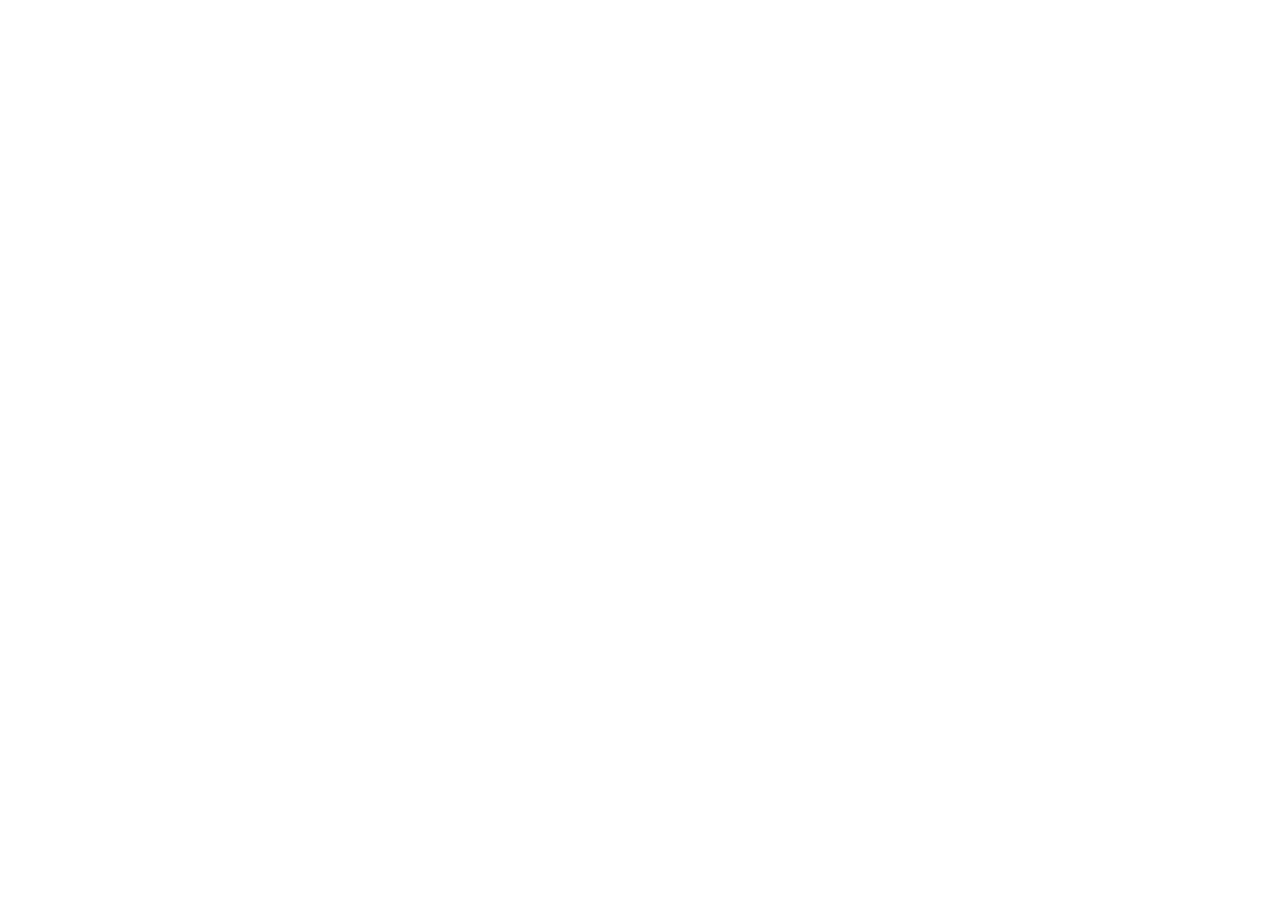
==== index.html @ c91c66b6 "Update index.html" ====
<!DOCTYPE html>
<html lang="ar" dir="rtl">
<head>
    <meta charset="UTF-8">
    <meta name="viewport" content="width=device-width, initial-scale=1.0">
    <title>Portiva Logistics</title>
    <link rel="stylesheet" href="https://cdnjs.cloudflare.com/ajax/libs/font-awesome/6.5.1/css/all.min.css">
    <style>
        :root { --blue: #007bff; --dark: #000c1d; }
        * { margin: 0; padding: 0; box-sizing: border-box; }
        body { font-family: 'Cairo', sans-serif; direction: rtl; background: #fff; overflow-x: hidden; }

        /* Navbar */
        nav { background: transparent; padding: 20px 0; position: absolute; width: 100%; z-index: 1000; }
        .nav-container { width: 90%; margin: auto; display: flex; justify-content: space-between; align-items: center; }
        .nav-menu { display: flex; list-style: none; gap: 15px; }
        .nav-link { color: white; text-decoration: none; padding: 10px 20px; border: 1px solid var(--blue); border-radius: 5px; background: rgba(0, 123, 255, 0.1); font-size: 14px; transition: 0.3s; }
        .nav-link:hover { background: var(--blue); box-shadow: 0 0 15px var(--blue); }
        .logo img { height: 50px; }

        /* Hero Section */
        .hero { height: 100vh; background: url('hero.jpg') center/cover no-repeat; position: relative; display: flex; align-items: center; justify-content: center; }
        
        .brand-left { position: absolute; left: 5%; top: 25%; text-align: left; }
        .brand-left h1 { font-size: 70px; color: white; line-height: 0.8; font-weight: 900; }
        .brand-left span { font-size: 55px; color: var(--blue); font-weight: bold; }

        /* الجملة السحرية - تم ضبط مكانها أسفل الهيرو مباشرة */
        @keyframes bounce { 0%, 100% { transform: translateY(0); } 50% { transform: translateY(-15px); } }
        .magic-box { 
            position: absolute !important;
            bottom: 120px !important;
            left: 50% !important;
            transform: translateX(-50%) !important;
            text-align: center;
            z-index: 500;
            background: rgba(0, 0, 0, 0.4);
            padding: 20px;
            border-radius: 15px;
            backdrop-filter: blur(5px);
            width: auto;
            animation: bounce 3s infinite ease-in-out;
        }
        .magic-text { color: white; font-size: 22px; font-weight: bold; margin-bottom: 15px; text-shadow: 2px 2px 10px #000; }
        .quote-btn { background: var(--blue); color: white; text-decoration: none; padding: 12px 25px; border-radius: 8px; font-weight: bold; border: 2px solid white; transition: 0.3s; display: inline-block; }
        .quote-btn:hover { background: white; color: var(--blue); }

        /* الأيقونات الزرقاء (الخدمات) - تصحيح المقاسات والشكل */
        .services-overlap { position: absolute; bottom: -60px; width: 90%; left: 50%; transform: translateX(-50%); z-index: 600; }
        .services-grid { display: grid; grid-template-columns: repeat(4, 1fr); gap: 15px; }
        .service-card { background: rgba(0, 12, 29, 0.95); padding: 25px 15px; border-radius: 12px; color: white; text-decoration: none; text-align: center; border: 1px solid var(--blue); transition: 0.3s; }
        .service-card:hover { transform: translateY(-10px); border-color: white; }
        .service-card i { font-size: 30px; color: var(--blue); margin-bottom: 10px; display: block; }
        .service-card h4 { font-size: 16px; margin-bottom: 8px; color: var(--blue); }
        .service-card p { font-size: 12px; opacity: 0.8; line-height: 1.4; }

        /* من نحن */
        .about { padding: 150px 10% 60px; text-align: center; }
        .about h2 { font-size: 35px; color: var(--dark); margin-bottom: 20px; }
        .about p { font-size: 19px; color: #555; line-height: 1.8; max-width: 900px; margin: auto; }

        /* الجاليري */
        .gallery { padding: 60px 5%; text-align: center; }
        .gallery-grid { display: grid; grid-template-columns: repeat(7, 1fr); gap: 10px; }
        .img-box { height: 150px; border: 2px solid var(--blue); border-radius: 8px; overflow: hidden; background: #000; }
        .img-box img { width: 100%; height: 100%; object-fit: cover; }

        /* فوتر التواصل */
        footer { background: var(--dark); color: white; padding: 60px 10% 30px; text-align: center; border-top: 5px solid var(--blue); }
        .contact-grid { display: flex; justify-content: center; flex-wrap: wrap; gap: 40px; margin-bottom: 30px; }
        .contact-link { color: white; text-decoration: none; display: flex; flex-direction: column; align-items: center; transition: 0.3s; }
        .contact-link i { font-size: 30px; color: var(--blue); margin-bottom: 10px; }
        .contact-link:hover { color: var(--blue); transform: translateY(-5px); }

        /* زرار الواتساب الطيار */
        .whatsapp-float { position: fixed; bottom: 30px; left: 30px; background: #25d366; color: white; width: 60px; height: 60px; border-radius: 50%; display: flex; justify-content: center; align-items: center; font-size: 35px; z-index: 2000; box-shadow: 0 5px 15px rgba(0,0,0,0.3); text-decoration: none; }

        @media (max-width: 900px) {
            .services-grid { grid-template-columns: repeat(2, 1fr); }
            .gallery-grid { grid-template-columns: repeat(2, 1fr); }
            .brand-left h1 { font-size: 40px; }
            .brand-left span { font-size: 30px; }
            .magic-box { bottom: 200px !important; }
        }
<script>
    // المبرمج الصياد - بيدور في كل الاحتمالات عشان يضمن ظهور صورك السبعة
    const galleryContainer = document.getElementById('smart-gallery');
    const totalImages = 7;
    const namesToTry = ['img', 'IMG', 'image', 'pic', 'work']; // جرب كل الأسامي دي
    const extsToTry = ['jpg', 'png', 'jpeg', 'webp', 'JPG'];    // جرب كل الامتدادات دي

    async function huntImages() {
        if (!galleryContainer) return;
        galleryContainer.innerHTML = ''; // تنظيف الجاليري للبدء

        for (let i = 1; i <= totalImages; i++) {
            const box = document.createElement('div');
            box.className = 'img-box';
            const img = document.createElement('img');
            
            let found = false;

            // المبرمج بيلف على كل الاحتمالات لكل صورة
            for (let name of namesToTry) {
                for (let ext of extsToTry) {
                    if (found) break;
                    
                    const testPath = `${name}${i}.${ext}`;
                    
                    const isExist = await new Promise((resolve) => {
                        const t = new Image();
                        t.src = testPath;
                        t.onload = () => resolve(true);
                        t.onerror = () => resolve(false);
                    });

                    if (isExist) {
                        img.src = testPath;
                        found = true;
                    }
                }
            }

            if (!found) {
                box.style.display = 'flex';
                box.style.alignItems = 'center';
                box.style.justifyContent = 'center';
                box.innerHTML = '<i class="fas fa-image" style="color: #007bff; opacity: 0.3;"></i>';
            } else {
                box.appendChild(img);
            }
            
            galleryContainer.appendChild(box);
        }
    }

    // تشغيل المبرمج أول ما الصفحة تجهز
    document.addEventListener('DOMContentLoaded', huntImages);
</script></head>
<body>

    <a href="https://wa.me/201204646350" class="whatsapp-float" target="_blank"><i class="fab fa-whatsapp"></i></a>

    <header>
        <nav>
            <div class="nav-container">
                <div class="logo"><img src="logo.png" alt="Portiva"></div>
                <ul class="nav-menu">
                    <li><a href="#" class="nav-link">الرئيسية</a></li>
                    <li><a href="#services" class="nav-link">خدماتنا</a></li>
                    <li><a href="#about" class="nav-link">من نحن</a></li>
                    <li><a href="#quote" class="nav-link">تواصل معنا</a></li>
                </ul>
            </div>
        </nav>
    </header>

    <section class="hero">
        <div class="brand-left">
            <h1>PORTIVA</h1>
            <span>LOGISTICS</span>
        </div>

        <div class="magic-box">
            <p class="magic-text">نحن نتحمل العبء.. وأنت تحصد النجاح</p>
            <a href="#quote" class="quote-btn">اطلب عرض سعر الآن <i class="fas fa-file-invoice-dollar"></i></a>
        </div>

        <div class="services-overlap" id="services">
            <div class="services-grid">
                <a href="customs.html" class="service-card">
                    <i class="fas fa-file-contract"></i>
                    <h4>التخليص الجمركي</h4>
                    <p>دقة وسرعة في كافة الموانئ</p>
                </a>
                <a href="transport.html" class="service-card">
                    <i class="fas fa-truck-moving"></i>
                    <h4>النقل البري</h4>
                    <p>أسطول نقل حديث لكل مصر</p>
                </a>
                <a href="shipping.html" class="service-card">
                    <i class="fas fa-ship"></i>
                    <h4>الشحن الدولي</h4>
                    <p>أفضل نوالين الشحن الدولي</p>
                </a>
                <a href="consulting.html" class="service-card">
                    <i class="fas fa-user-tie"></i>
                    <h4>استشارات لوجستية</h4>
                    <p>حلول ذكية لتطوير أعمالك</p>
                </a>
            </div>
        </div>
    </section>

    <section class="about" id="about">
        <h2>من نحن</h2>
        <p>بورتيفا لوجستيكس هي شريكك الموثوق في تقديم حلول الشحن والتخليص الجمركي المتكاملة. نحن نسعى لتسهيل حركة تجارتك عالمياً بأقل التكاليف وأعلى جودة، مع فريق من الخبراء في قلب الموانئ المصرية.</p>
    </section>

    <section class="gallery">
        <h2 style="margin-bottom: 30px;">أعمالنا من أرض الواقع</h2>
        <div class="gallery-grid" id="smart-gallery"></div>
    </section>

    <footer id="quote">
        <div class="contact-grid">
            <a href="https://wa.me/201204646350" target="_blank" class="contact-link">
                <i class="fab fa-whatsapp"></i>
                <span>201204646350+</span>
            </a>
            <a href="https://www.facebook.com/share/1DwzpSXChW/" target="_blank" class="contact-link">
                <i class="fab fa-facebook-f"></i>
                <span>Portiva Logistics</span>
            </a>
            <a href="mailto:portivalogistics1@gmail.com" class="contact-link">
                <i class="fas fa-envelope"></i>
                <span>portivalogistics1@gmail.com</span>
            </a>
        </div>
        <p>© 2026 جميع الحقوق محفوظة لشركة بورتيفا لوجستيكس</p>
    </footer>

    <script>
        const galleryContainer = document.getElementById('smart-gallery');
        const totalImages = 7;
        async function huntImages() {
            galleryContainer.innerHTML = '';
            for (let i = 1; i <= totalImages; i++) {
                const box = document.createElement('div');
                box.className = 'img-box';
                const img = document.createElement('img');
                img.src = `img${i}.jpg`; 
                img.onerror = () => {
                    box.style.display = 'flex';
                    box.style.alignItems = 'center';
                    box.style.justifyContent = 'center';
                    box.innerHTML = '<i class="fas fa-image" style="color: #007bff; opacity: 0.3;"></i>';
                };
                box.appendChild(img);
                galleryContainer.appendChild(box);
            }
        }
        document.addEventListener('DOMContentLoaded', huntImages);
<script>
    // المبرمج الصياد - النسخة المطورة لضمان ظهور صورك الـ 7
    const galleryContainer = document.getElementById('smart-gallery');
    const totalImages = 7;
    const namesToTry = ['img', 'IMG', 'image', 'pic', 'work']; 
    const extsToTry = ['jpg', 'png', 'jpeg', 'webp', 'JPG'];

    async function huntImages() {
        galleryContainer.innerHTML = ''; 

        for (let i = 1; i <= totalImages; i++) {
            const box = document.createElement('div');
            box.className = 'img-box';
            const img = document.createElement('img');
            
            let found = false;

            // المبرمج بيلف على كل الاحتمالات لكل صورة عشان ميفوتش واحدة
            for (let name of namesToTry) {
                for (let ext of extsToTry) {
                    if (found) break;
                    
                    const testPath = `${name}${i}.${ext}`;
                    
                    const isExist = await new Promise((resolve) => {
                        const t = new Image();
                        t.src = testPath;
                        t.onload = () => resolve(true);
                        t.onerror = () => resolve(false);
                    });

                    if (isExist) {
                        img.src = testPath;
                        found = true;
                    }
                }
            }

            if (!found) {
                // لو الصورة مش موجودة بيدي شكل جمالي بدل الفراغ
                box.style.display = 'flex';
                box.style.alignItems = 'center';
                box.style.justifyContent = 'center';
                box.innerHTML = '<i class="fas fa-image" style="color: #007bff; opacity: 0.3;"></i>';
            } else {
                box.appendChild(img);
            }
            
            galleryContainer.appendChild(box);
        }
    }

    document.addEventListener('DOMContentLoaded', huntImages);
</script>
</body>
</html>
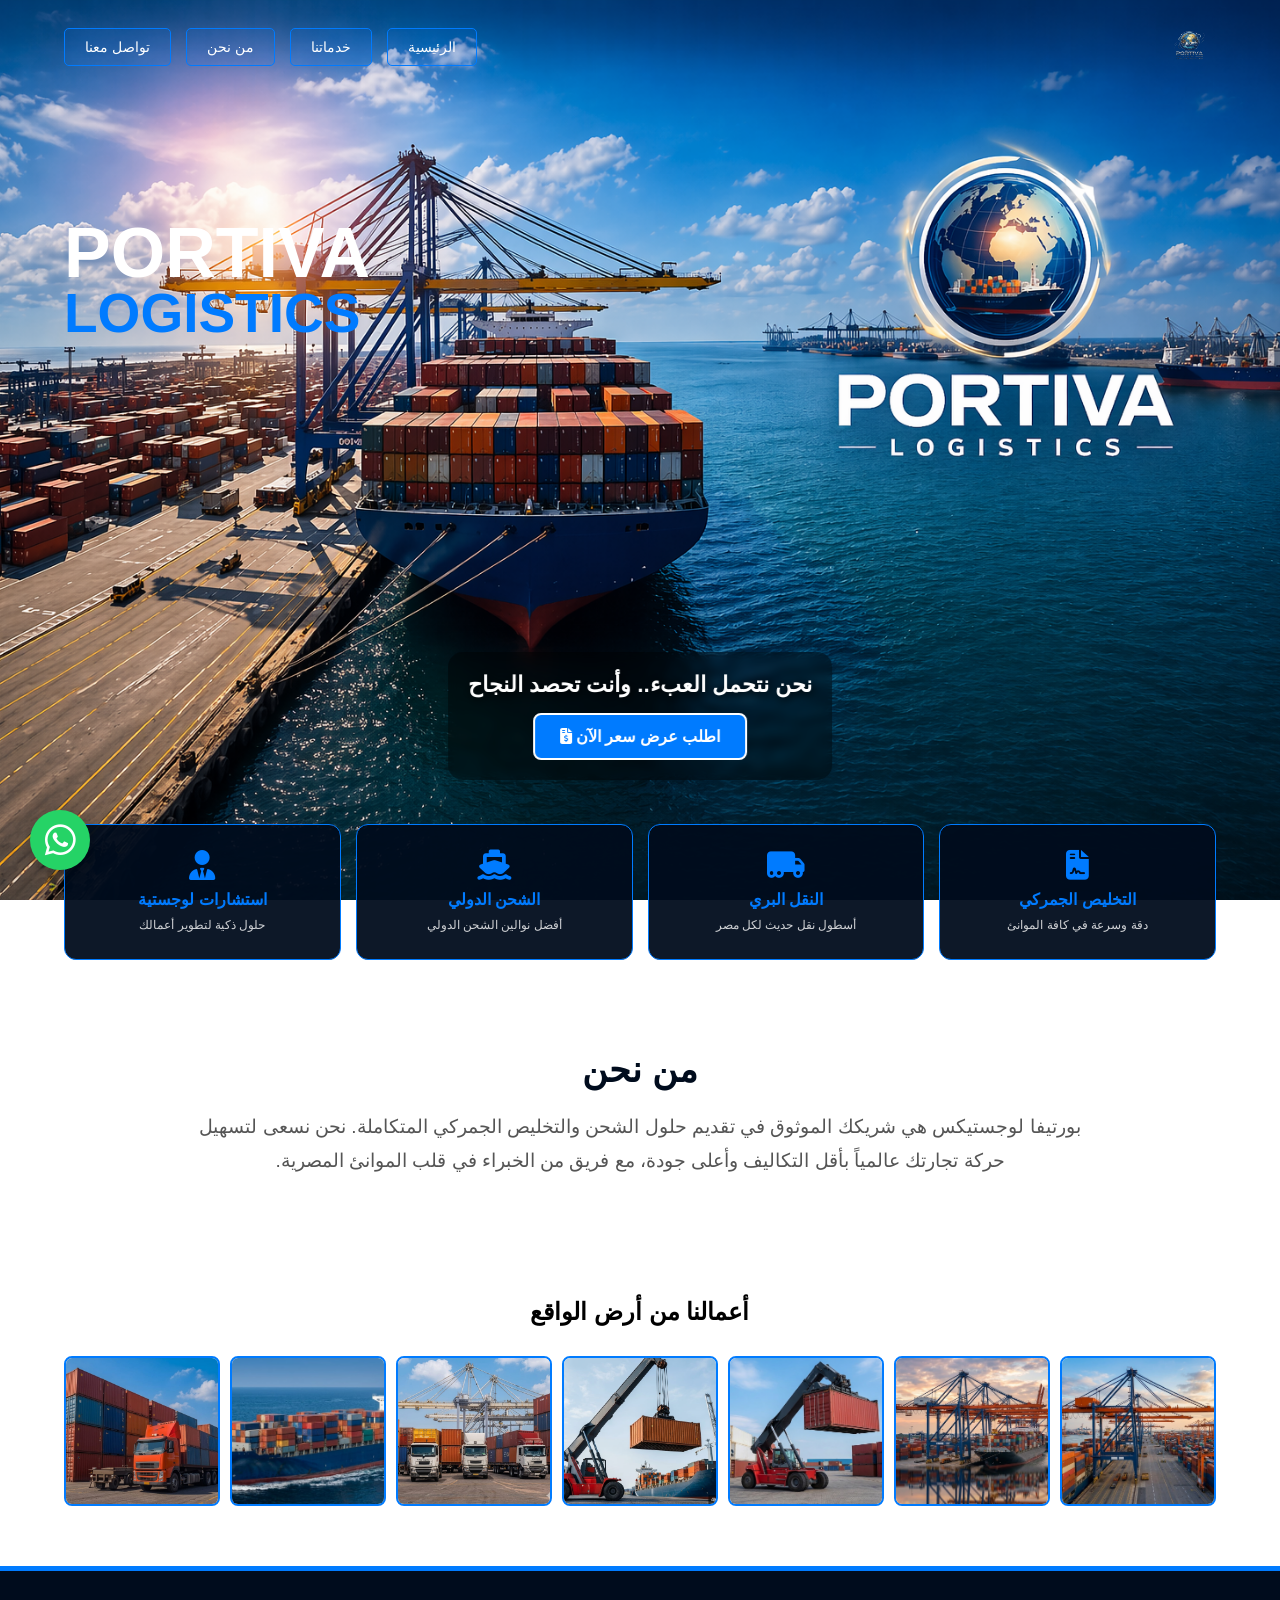
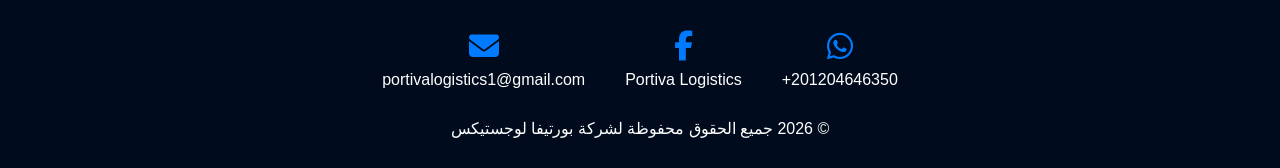
==== commit cc4021bf: "Update index.html" ====
--- a/index.html
+++ b/index.html
@@ -25,7 +25,7 @@
         .brand-left h1 { font-size: 70px; color: white; line-height: 0.8; font-weight: 900; }
         .brand-left span { font-size: 55px; color: var(--blue); font-weight: bold; }
 
-        /* الجملة السحرية - تم ضبط مكانها أسفل الهيرو مباشرة */
+        /* الجملة السحرية */
         @keyframes bounce { 0%, 100% { transform: translateY(0); } 50% { transform: translateY(-15px); } }
         .magic-box { 
             position: absolute !important;
@@ -45,7 +45,7 @@
         .quote-btn { background: var(--blue); color: white; text-decoration: none; padding: 12px 25px; border-radius: 8px; font-weight: bold; border: 2px solid white; transition: 0.3s; display: inline-block; }
         .quote-btn:hover { background: white; color: var(--blue); }
 
-        /* الأيقونات الزرقاء (الخدمات) - تصحيح المقاسات والشكل */
+        /* الأيقونات الزرقاء (الخدمات) */
         .services-overlap { position: absolute; bottom: -60px; width: 90%; left: 50%; transform: translateX(-50%); z-index: 600; }
         .services-grid { display: grid; grid-template-columns: repeat(4, 1fr); gap: 15px; }
         .service-card { background: rgba(0, 12, 29, 0.95); padding: 25px 15px; border-radius: 12px; color: white; text-decoration: none; text-align: center; border: 1px solid var(--blue); transition: 0.3s; }
@@ -82,61 +82,8 @@
             .brand-left span { font-size: 30px; }
             .magic-box { bottom: 200px !important; }
         }
-<script>
-    // المبرمج الصياد - بيدور في كل الاحتمالات عشان يضمن ظهور صورك السبعة
-    const galleryContainer = document.getElementById('smart-gallery');
-    const totalImages = 7;
-    const namesToTry = ['img', 'IMG', 'image', 'pic', 'work']; // جرب كل الأسامي دي
-    const extsToTry = ['jpg', 'png', 'jpeg', 'webp', 'JPG'];    // جرب كل الامتدادات دي
-
-    async function huntImages() {
-        if (!galleryContainer) return;
-        galleryContainer.innerHTML = ''; // تنظيف الجاليري للبدء
-
-        for (let i = 1; i <= totalImages; i++) {
-            const box = document.createElement('div');
-            box.className = 'img-box';
-            const img = document.createElement('img');
-            
-            let found = false;
-
-            // المبرمج بيلف على كل الاحتمالات لكل صورة
-            for (let name of namesToTry) {
-                for (let ext of extsToTry) {
-                    if (found) break;
-                    
-                    const testPath = `${name}${i}.${ext}`;
-                    
-                    const isExist = await new Promise((resolve) => {
-                        const t = new Image();
-                        t.src = testPath;
-                        t.onload = () => resolve(true);
-                        t.onerror = () => resolve(false);
-                    });
-
-                    if (isExist) {
-                        img.src = testPath;
-                        found = true;
-                    }
-                }
-            }
-
-            if (!found) {
-                box.style.display = 'flex';
-                box.style.alignItems = 'center';
-                box.style.justifyContent = 'center';
-                box.innerHTML = '<i class="fas fa-image" style="color: #007bff; opacity: 0.3;"></i>';
-            } else {
-                box.appendChild(img);
-            }
-            
-            galleryContainer.appendChild(box);
-        }
-    }
-
-    // تشغيل المبرمج أول ما الصفحة تجهز
-    document.addEventListener('DOMContentLoaded', huntImages);
-</script></head>
+    </style>
+</head>
 <body>
 
     <a href="https://wa.me/201204646350" class="whatsapp-float" target="_blank"><i class="fab fa-whatsapp"></i></a>
@@ -221,79 +168,53 @@
     </footer>
 
     <script>
+        // المبرمج الصياد - النسخة النهائية المظبوطة
         const galleryContainer = document.getElementById('smart-gallery');
         const totalImages = 7;
+        const namesToTry = ['img', 'IMG', 'image', 'pic', 'work']; 
+        const extsToTry = ['jpg', 'png', 'jpeg', 'webp', 'JPG'];
+
         async function huntImages() {
-            galleryContainer.innerHTML = '';
+            if (!galleryContainer) return;
+            galleryContainer.innerHTML = ''; 
+
             for (let i = 1; i <= totalImages; i++) {
                 const box = document.createElement('div');
                 box.className = 'img-box';
                 const img = document.createElement('img');
-                img.src = `img${i}.jpg`; 
-                img.onerror = () => {
+                
+                let found = false;
+
+                for (let name of namesToTry) {
+                    for (let ext of extsToTry) {
+                        if (found) break;
+                        const testPath = `${name}${i}.${ext}`;
+                        
+                        const isExist = await new Promise((resolve) => {
+                            const t = new Image();
+                            t.src = testPath;
+                            t.onload = () => resolve(true);
+                            t.onerror = () => resolve(false);
+                        });
+
+                        if (isExist) {
+                            img.src = testPath;
+                            found = true;
+                        }
+                    }
+                }
+
+                if (!found) {
                     box.style.display = 'flex';
                     box.style.alignItems = 'center';
                     box.style.justifyContent = 'center';
                     box.innerHTML = '<i class="fas fa-image" style="color: #007bff; opacity: 0.3;"></i>';
-                };
-                box.appendChild(img);
+                } else {
+                    box.appendChild(img);
+                }
                 galleryContainer.appendChild(box);
             }
         }
         document.addEventListener('DOMContentLoaded', huntImages);
-<script>
-    // المبرمج الصياد - النسخة المطورة لضمان ظهور صورك الـ 7
-    const galleryContainer = document.getElementById('smart-gallery');
-    const totalImages = 7;
-    const namesToTry = ['img', 'IMG', 'image', 'pic', 'work']; 
-    const extsToTry = ['jpg', 'png', 'jpeg', 'webp', 'JPG'];
-
-    async function huntImages() {
-        galleryContainer.innerHTML = ''; 
-
-        for (let i = 1; i <= totalImages; i++) {
-            const box = document.createElement('div');
-            box.className = 'img-box';
-            const img = document.createElement('img');
-            
-            let found = false;
-
-            // المبرمج بيلف على كل الاحتمالات لكل صورة عشان ميفوتش واحدة
-            for (let name of namesToTry) {
-                for (let ext of extsToTry) {
-                    if (found) break;
-                    
-                    const testPath = `${name}${i}.${ext}`;
-                    
-                    const isExist = await new Promise((resolve) => {
-                        const t = new Image();
-                        t.src = testPath;
-                        t.onload = () => resolve(true);
-                        t.onerror = () => resolve(false);
-                    });
-
-                    if (isExist) {
-                        img.src = testPath;
-                        found = true;
-                    }
-                }
-            }
-
-            if (!found) {
-                // لو الصورة مش موجودة بيدي شكل جمالي بدل الفراغ
-                box.style.display = 'flex';
-                box.style.alignItems = 'center';
-                box.style.justifyContent = 'center';
-                box.innerHTML = '<i class="fas fa-image" style="color: #007bff; opacity: 0.3;"></i>';
-            } else {
-                box.appendChild(img);
-            }
-            
-            galleryContainer.appendChild(box);
-        }
-    }
-
-    document.addEventListener('DOMContentLoaded', huntImages);
-</script>
+    </script>
 </body>
-</html>
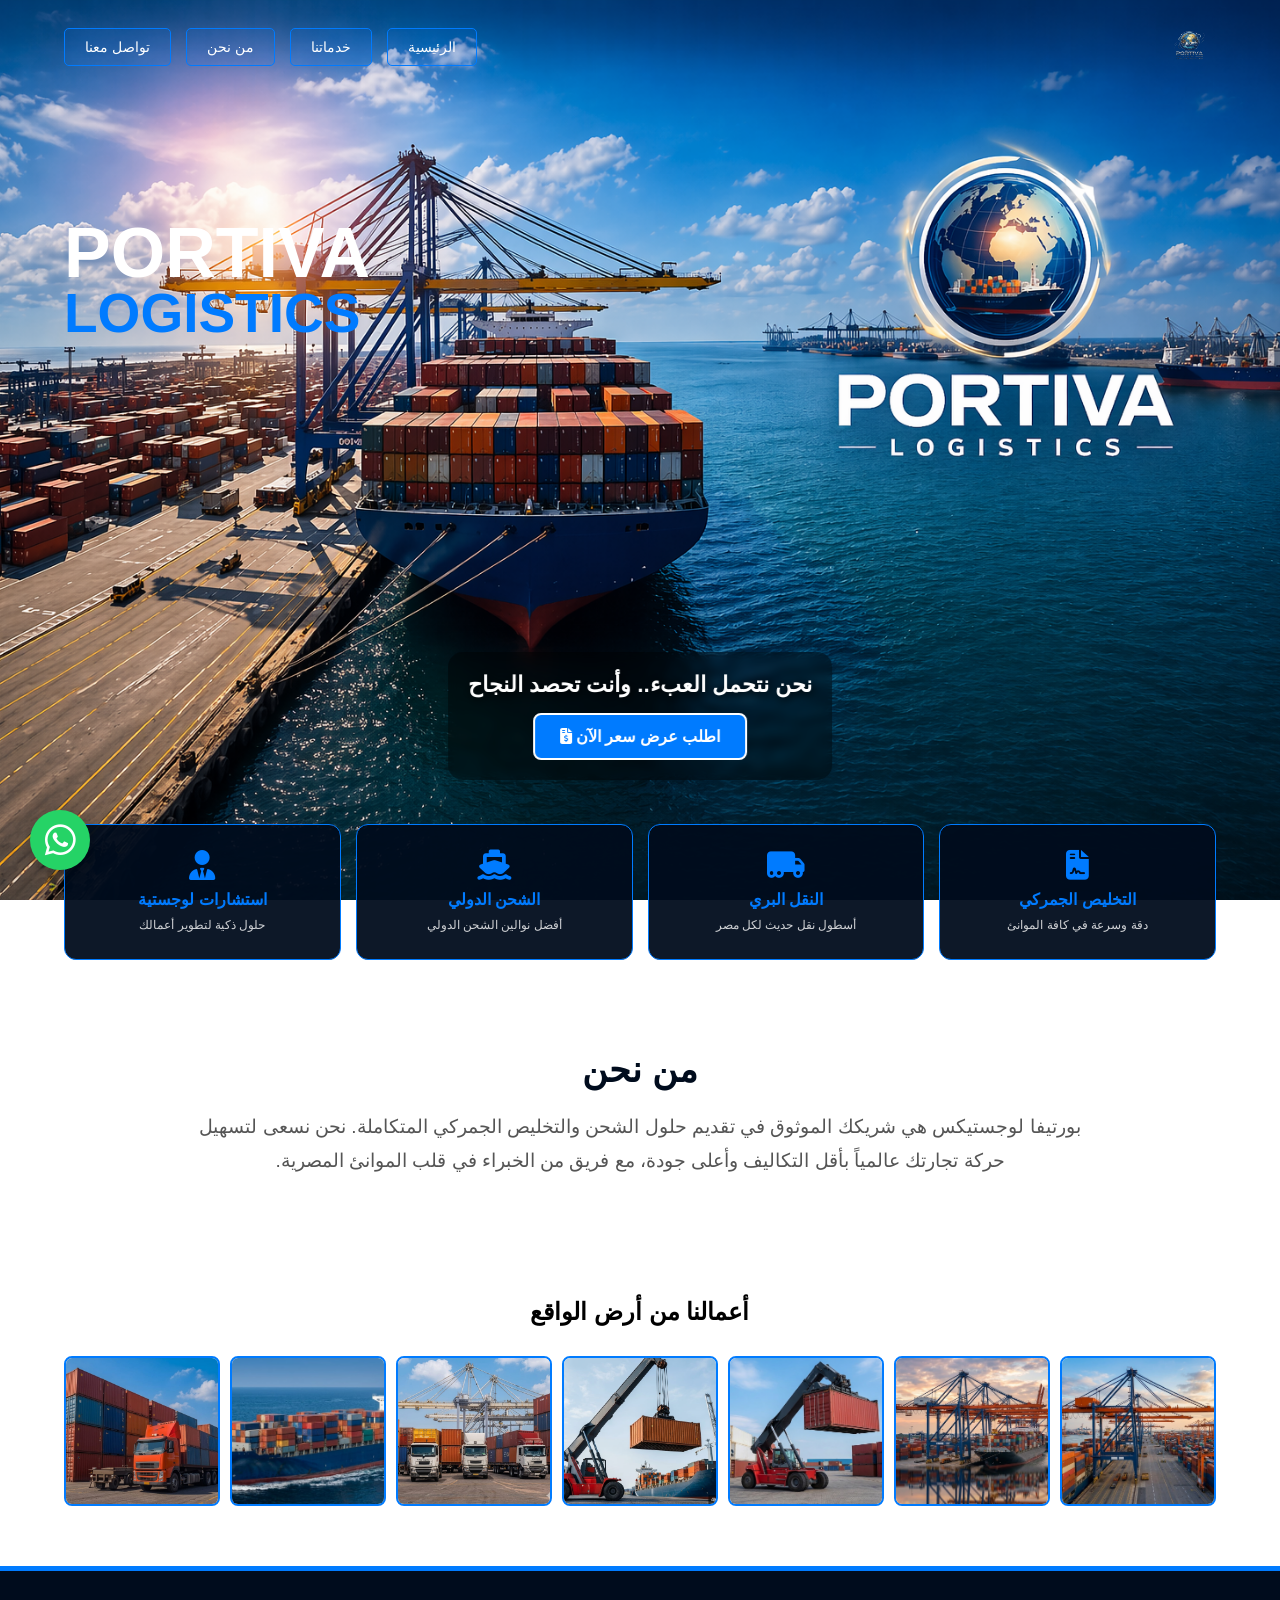
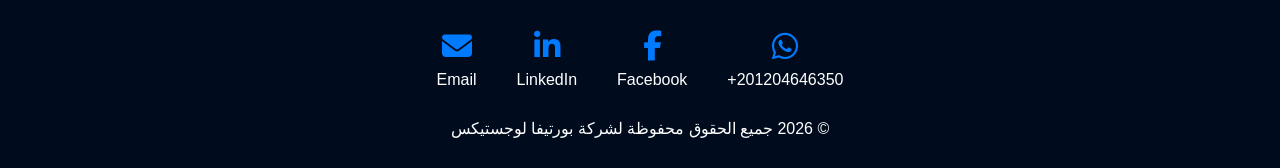
==== commit ad0b1741: "Update index.html" ====
--- a/index.html
+++ b/index.html
@@ -25,13 +25,13 @@
         .brand-left h1 { font-size: 70px; color: white; line-height: 0.8; font-weight: 900; }
         .brand-left span { font-size: 55px; color: var(--blue); font-weight: bold; }
 
-        /* الجملة السحرية */
-        @keyframes bounce { 0%, 100% { transform: translateY(0); } 50% { transform: translateY(-15px); } }
+        /* الأنيميشن الخاص بالجملة السحرية */
+        @keyframes bounce { 0%, 100% { transform: translate(-50%, 0); } 50% { transform: translate(-50%, -15px); } }
         .magic-box { 
             position: absolute !important;
             bottom: 120px !important;
             left: 50% !important;
-            transform: translateX(-50%) !important;
+            transform: translateX(-50%);
             text-align: center;
             z-index: 500;
             background: rgba(0, 0, 0, 0.4);
@@ -155,20 +155,26 @@
                 <i class="fab fa-whatsapp"></i>
                 <span>201204646350+</span>
             </a>
+            
             <a href="https://www.facebook.com/share/1DwzpSXChW/" target="_blank" class="contact-link">
                 <i class="fab fa-facebook-f"></i>
-                <span>Portiva Logistics</span>
-            </a>
+                <span>Facebook</span>
+            </a>
+
+            <a href="https://www.linkedin.com/in/portiva-logistics-5a1341406/" target="_blank" class="contact-link">
+                <i class="fab fa-linkedin-in"></i>
+                <span>LinkedIn</span>
+            </a>
+
             <a href="mailto:portivalogistics1@gmail.com" class="contact-link">
                 <i class="fas fa-envelope"></i>
-                <span>portivalogistics1@gmail.com</span>
+                <span>Email</span>
             </a>
         </div>
         <p>© 2026 جميع الحقوق محفوظة لشركة بورتيفا لوجستيكس</p>
     </footer>
 
     <script>
-        // المبرمج الصياد - النسخة النهائية المظبوطة
         const galleryContainer = document.getElementById('smart-gallery');
         const totalImages = 7;
         const namesToTry = ['img', 'IMG', 'image', 'pic', 'work']; 
@@ -218,3 +224,4 @@
         document.addEventListener('DOMContentLoaded', huntImages);
     </script>
 </body>
+</html>
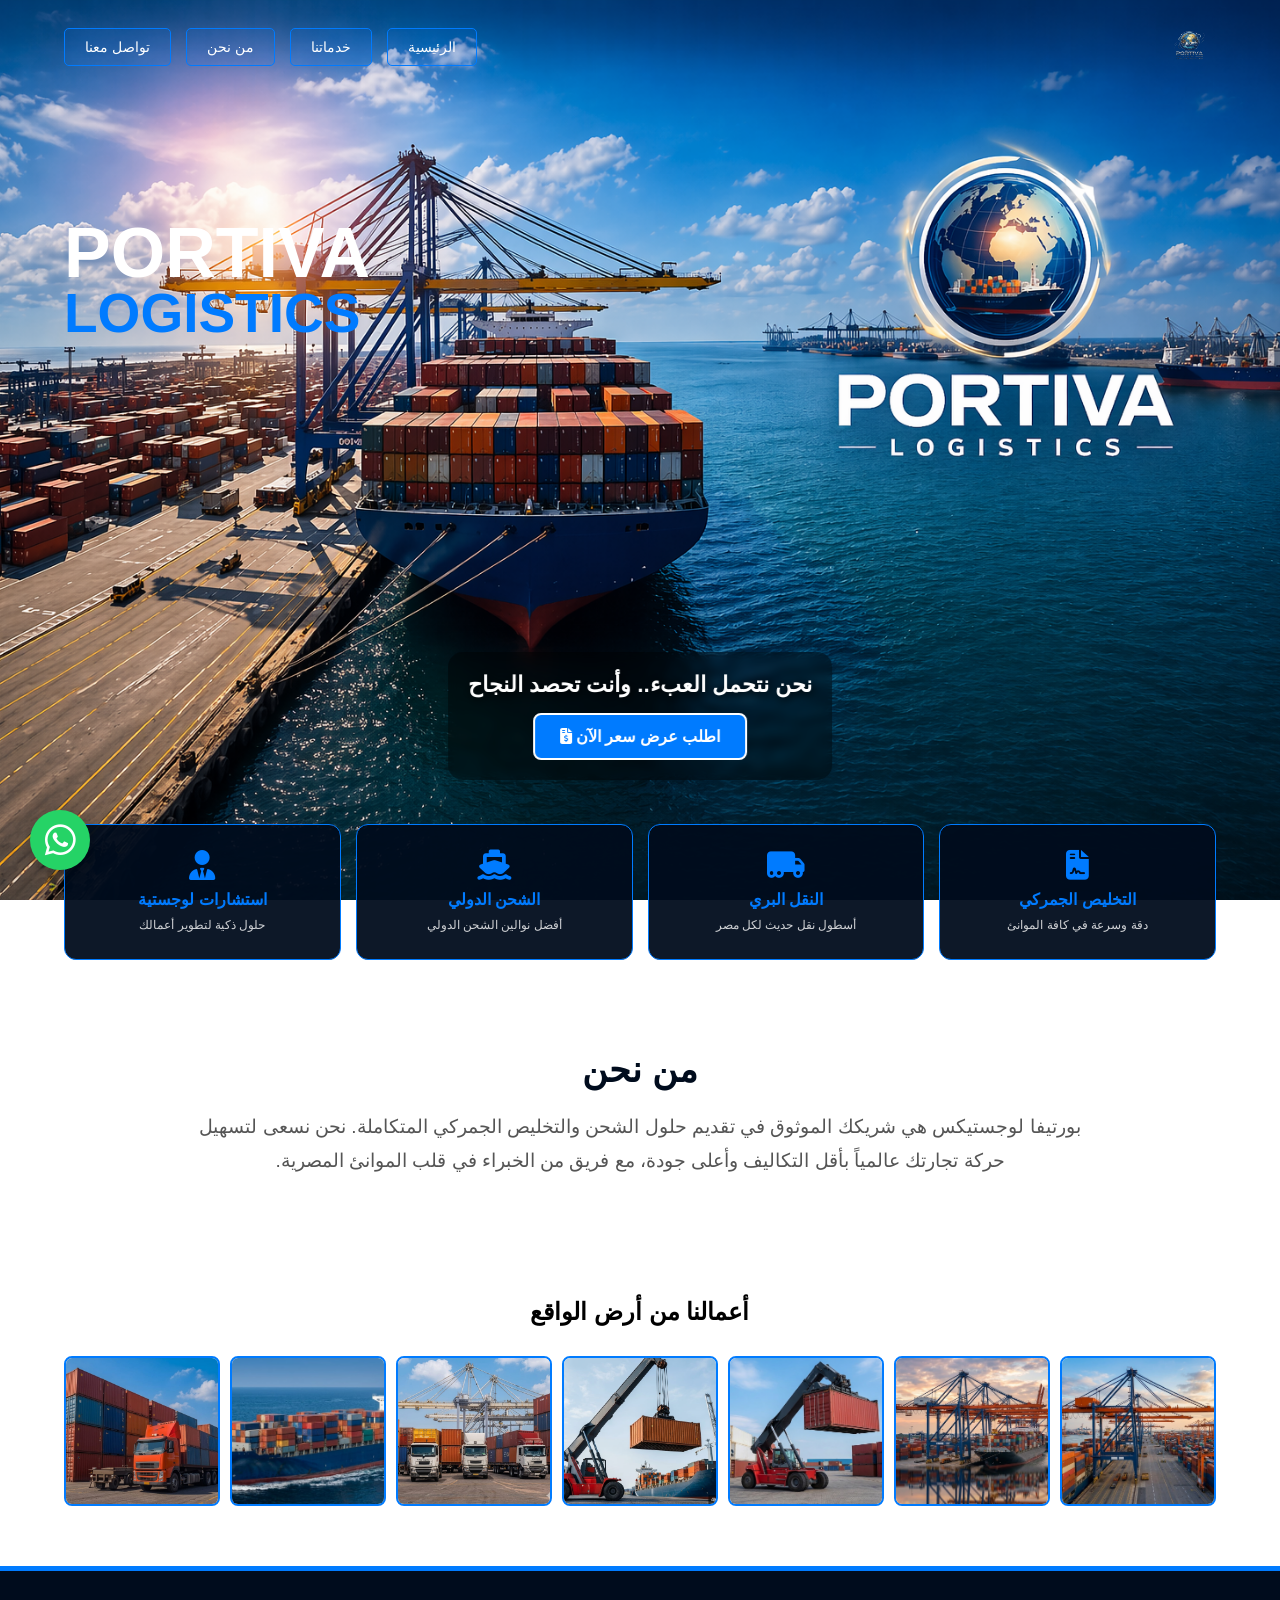
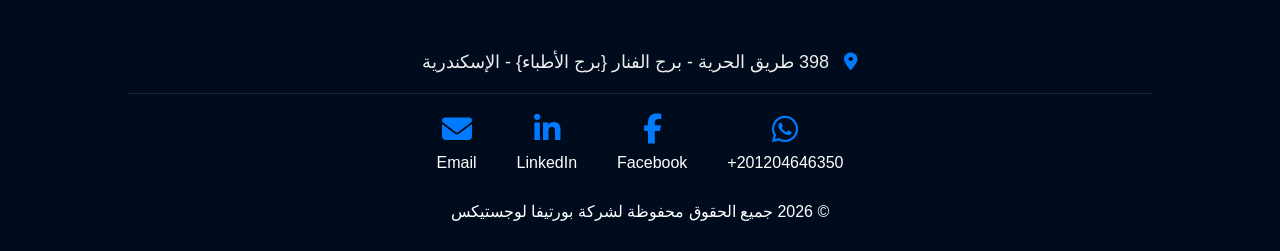
==== commit c03a1662: "Update index.html" ====
--- a/index.html
+++ b/index.html
@@ -71,6 +71,8 @@
         .contact-link { color: white; text-decoration: none; display: flex; flex-direction: column; align-items: center; transition: 0.3s; }
         .contact-link i { font-size: 30px; color: var(--blue); margin-bottom: 10px; }
         .contact-link:hover { color: var(--blue); transform: translateY(-5px); }
+        .address-box { margin: 20px 0; font-size: 18px; color: #eee; border-bottom: 1px solid rgba(255,255,255,0.1); padding-bottom: 20px; }
+        .address-box i { color: var(--blue); margin-left: 10px; }
 
         /* زرار الواتساب الطيار */
         .whatsapp-float { position: fixed; bottom: 30px; left: 30px; background: #25d366; color: white; width: 60px; height: 60px; border-radius: 50%; display: flex; justify-content: center; align-items: center; font-size: 35px; z-index: 2000; box-shadow: 0 5px 15px rgba(0,0,0,0.3); text-decoration: none; }
@@ -150,6 +152,10 @@
     </section>
 
     <footer id="quote">
+        <div class="address-box">
+            <p><i class="fas fa-map-marker-alt"></i> 398 طريق الحرية - برج الفنار {برج الأطباء} - الإسكندرية</p>
+        </div>
+
         <div class="contact-grid">
             <a href="https://wa.me/201204646350" target="_blank" class="contact-link">
                 <i class="fab fa-whatsapp"></i>
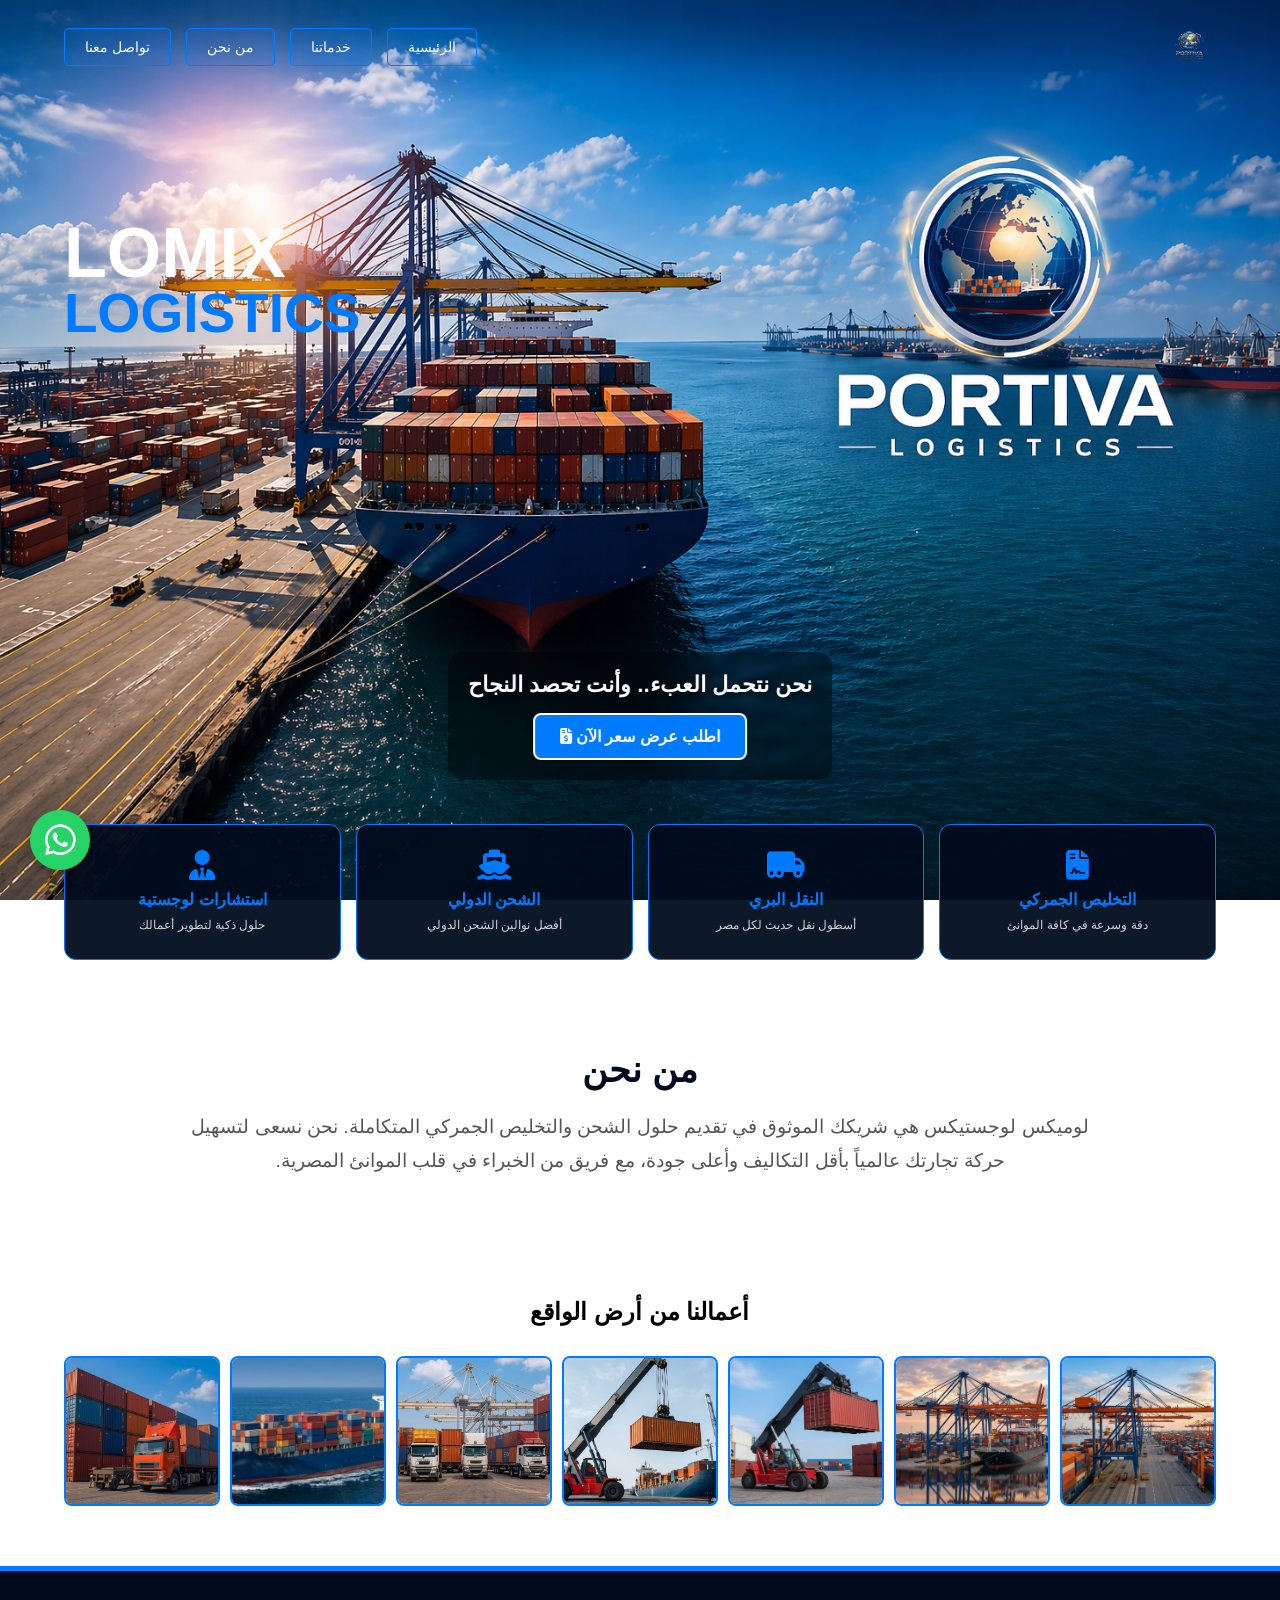
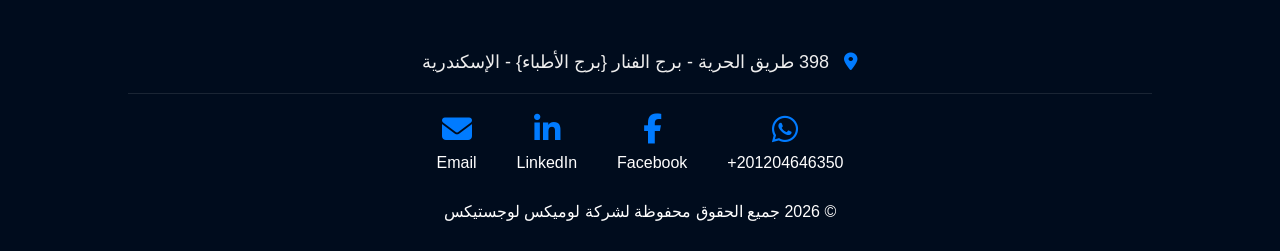
==== commit 367b0de2: "Update index.html" ====
--- a/index.html
+++ b/index.html
@@ -3,7 +3,7 @@
 <head>
     <meta charset="UTF-8">
     <meta name="viewport" content="width=device-width, initial-scale=1.0">
-    <title>Portiva Logistics</title>
+    <title>Lomix Logistics</title>
     <link rel="stylesheet" href="https://cdnjs.cloudflare.com/ajax/libs/font-awesome/6.5.1/css/all.min.css">
     <style>
         :root { --blue: #007bff; --dark: #000c1d; }
@@ -93,7 +93,7 @@
     <header>
         <nav>
             <div class="nav-container">
-                <div class="logo"><img src="logo.png" alt="Portiva"></div>
+                <div class="logo"><img src="logo.png" alt="Lomix"></div>
                 <ul class="nav-menu">
                     <li><a href="#" class="nav-link">الرئيسية</a></li>
                     <li><a href="#services" class="nav-link">خدماتنا</a></li>
@@ -106,7 +106,7 @@
 
     <section class="hero">
         <div class="brand-left">
-            <h1>PORTIVA</h1>
+            <h1>LOMIX</h1>
             <span>LOGISTICS</span>
         </div>
 
@@ -143,7 +143,7 @@
 
     <section class="about" id="about">
         <h2>من نحن</h2>
-        <p>بورتيفا لوجستيكس هي شريكك الموثوق في تقديم حلول الشحن والتخليص الجمركي المتكاملة. نحن نسعى لتسهيل حركة تجارتك عالمياً بأقل التكاليف وأعلى جودة، مع فريق من الخبراء في قلب الموانئ المصرية.</p>
+        <p>لوميكس لوجستيكس هي شريكك الموثوق في تقديم حلول الشحن والتخليص الجمركي المتكاملة. نحن نسعى لتسهيل حركة تجارتك عالمياً بأقل التكاليف وأعلى جودة، مع فريق من الخبراء في قلب الموانئ المصرية.</p>
     </section>
 
     <section class="gallery">
@@ -167,17 +167,17 @@
                 <span>Facebook</span>
             </a>
 
-            <a href="https://www.linkedin.com/in/portiva-logistics-5a1341406/" target="_blank" class="contact-link">
+            <a href="https://www.linkedin.com/in/lomix-logistics-5a1341406/" target="_blank" class="contact-link">
                 <i class="fab fa-linkedin-in"></i>
                 <span>LinkedIn</span>
             </a>
 
-            <a href="mailto:portivalogistics1@gmail.com" class="contact-link">
+            <a href="mailto:lomixlogistics1@gmail.com" class="contact-link">
                 <i class="fas fa-envelope"></i>
                 <span>Email</span>
             </a>
         </div>
-        <p>© 2026 جميع الحقوق محفوظة لشركة بورتيفا لوجستيكس</p>
+        <p>© 2026 جميع الحقوق محفوظة لشركة لوميكس لوجستيكس</p>
     </footer>
 
     <script>
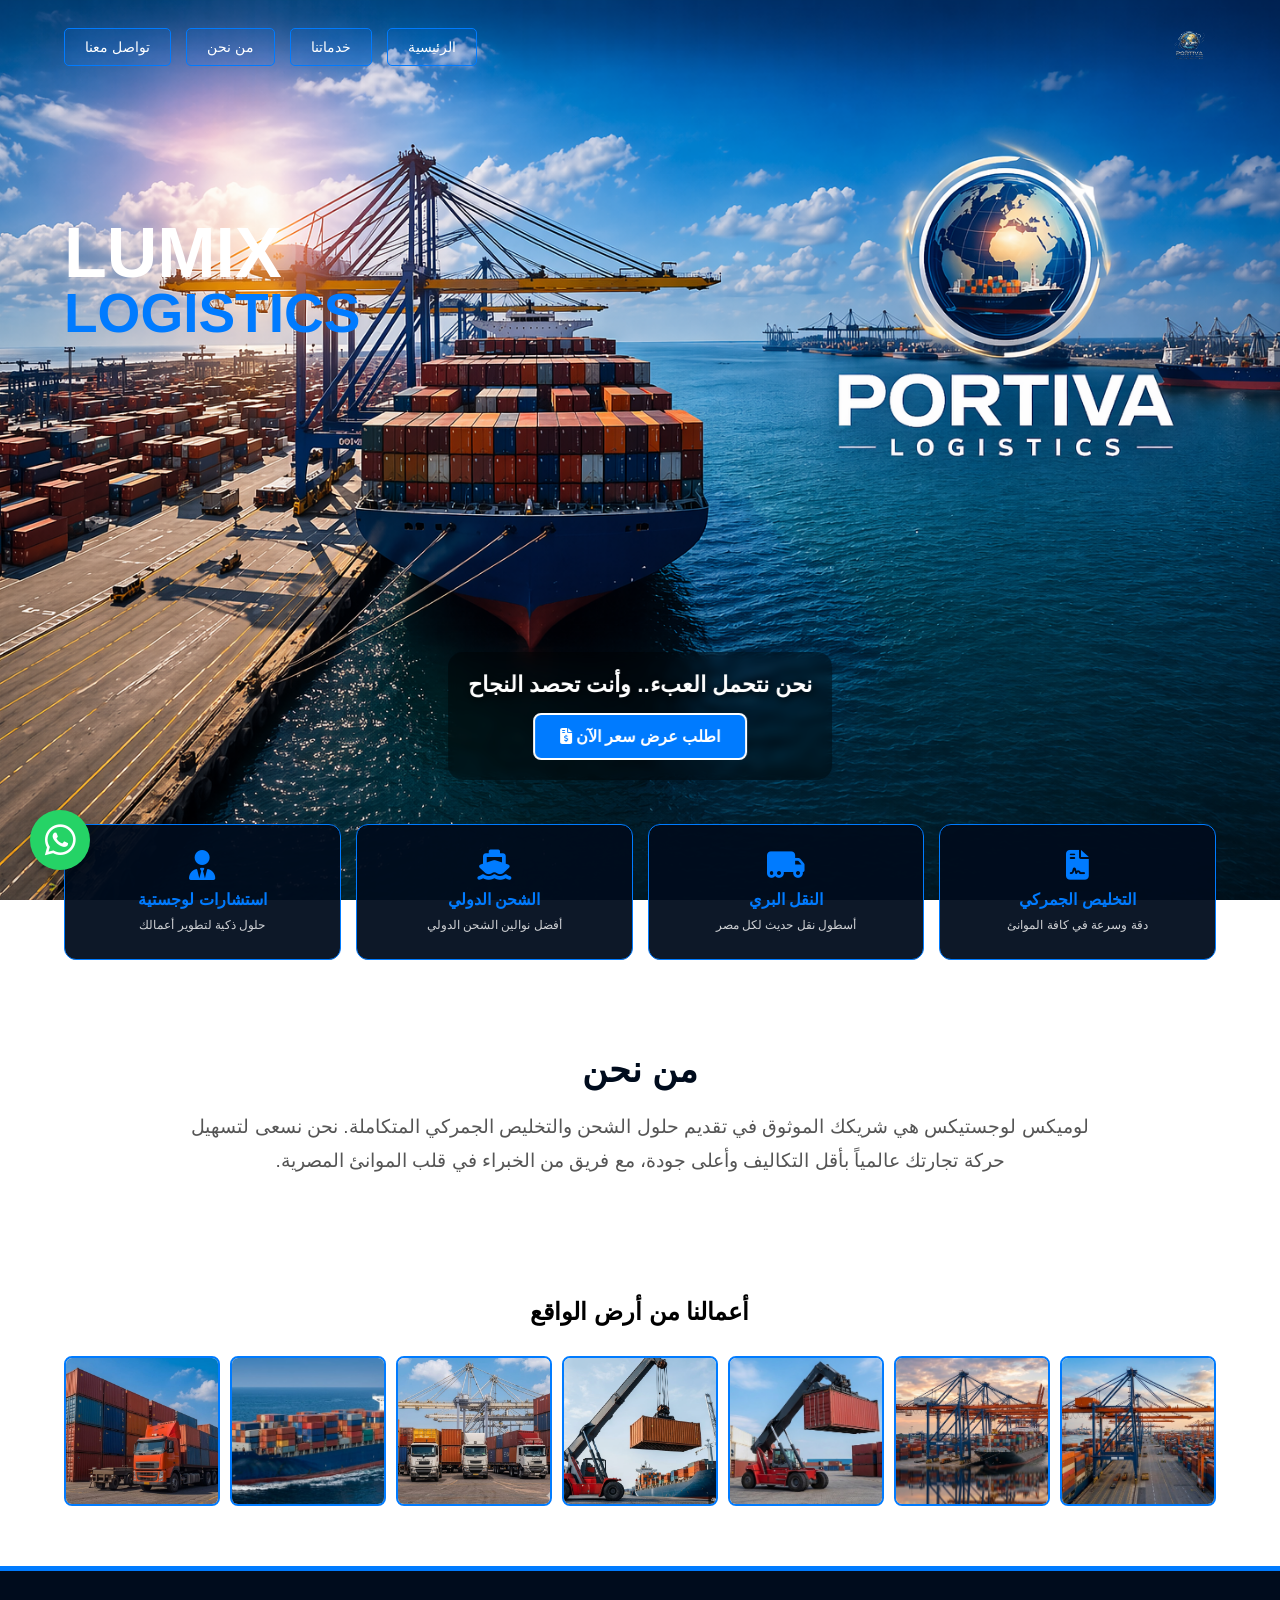
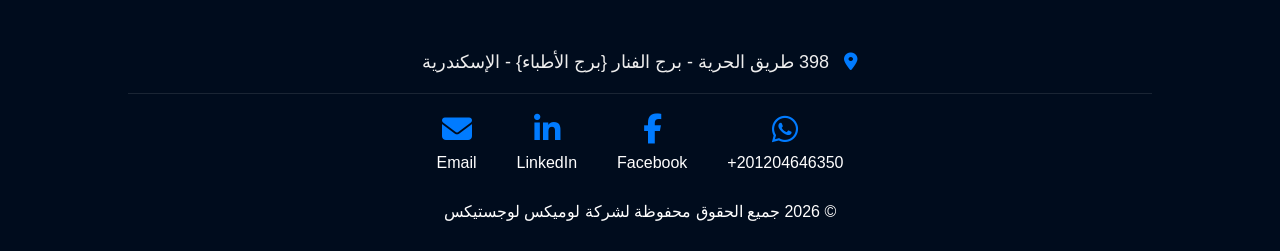
==== commit efdbf201: "Update index.html" ====
--- a/index.html
+++ b/index.html
@@ -3,7 +3,7 @@
 <head>
     <meta charset="UTF-8">
     <meta name="viewport" content="width=device-width, initial-scale=1.0">
-    <title>Lomix Logistics</title>
+    <title>Lumix Logistics</title>
     <link rel="stylesheet" href="https://cdnjs.cloudflare.com/ajax/libs/font-awesome/6.5.1/css/all.min.css">
     <style>
         :root { --blue: #007bff; --dark: #000c1d; }
@@ -93,7 +93,7 @@
     <header>
         <nav>
             <div class="nav-container">
-                <div class="logo"><img src="logo.png" alt="Lomix"></div>
+                <div class="logo"><img src="logo.png" alt="Lumix"></div>
                 <ul class="nav-menu">
                     <li><a href="#" class="nav-link">الرئيسية</a></li>
                     <li><a href="#services" class="nav-link">خدماتنا</a></li>
@@ -106,7 +106,7 @@
 
     <section class="hero">
         <div class="brand-left">
-            <h1>LOMIX</h1>
+            <h1>LUMIX</h1>
             <span>LOGISTICS</span>
         </div>
 
@@ -167,12 +167,12 @@
                 <span>Facebook</span>
             </a>
 
-            <a href="https://www.linkedin.com/in/lomix-logistics-5a1341406/" target="_blank" class="contact-link">
+            <a href="https://www.linkedin.com/in/lumix-logistics-5a1341406/" target="_blank" class="contact-link">
                 <i class="fab fa-linkedin-in"></i>
                 <span>LinkedIn</span>
             </a>
 
-            <a href="mailto:lomixlogistics1@gmail.com" class="contact-link">
+            <a href="mailto:lumixlogistics1@gmail.com" class="contact-link">
                 <i class="fas fa-envelope"></i>
                 <span>Email</span>
             </a>
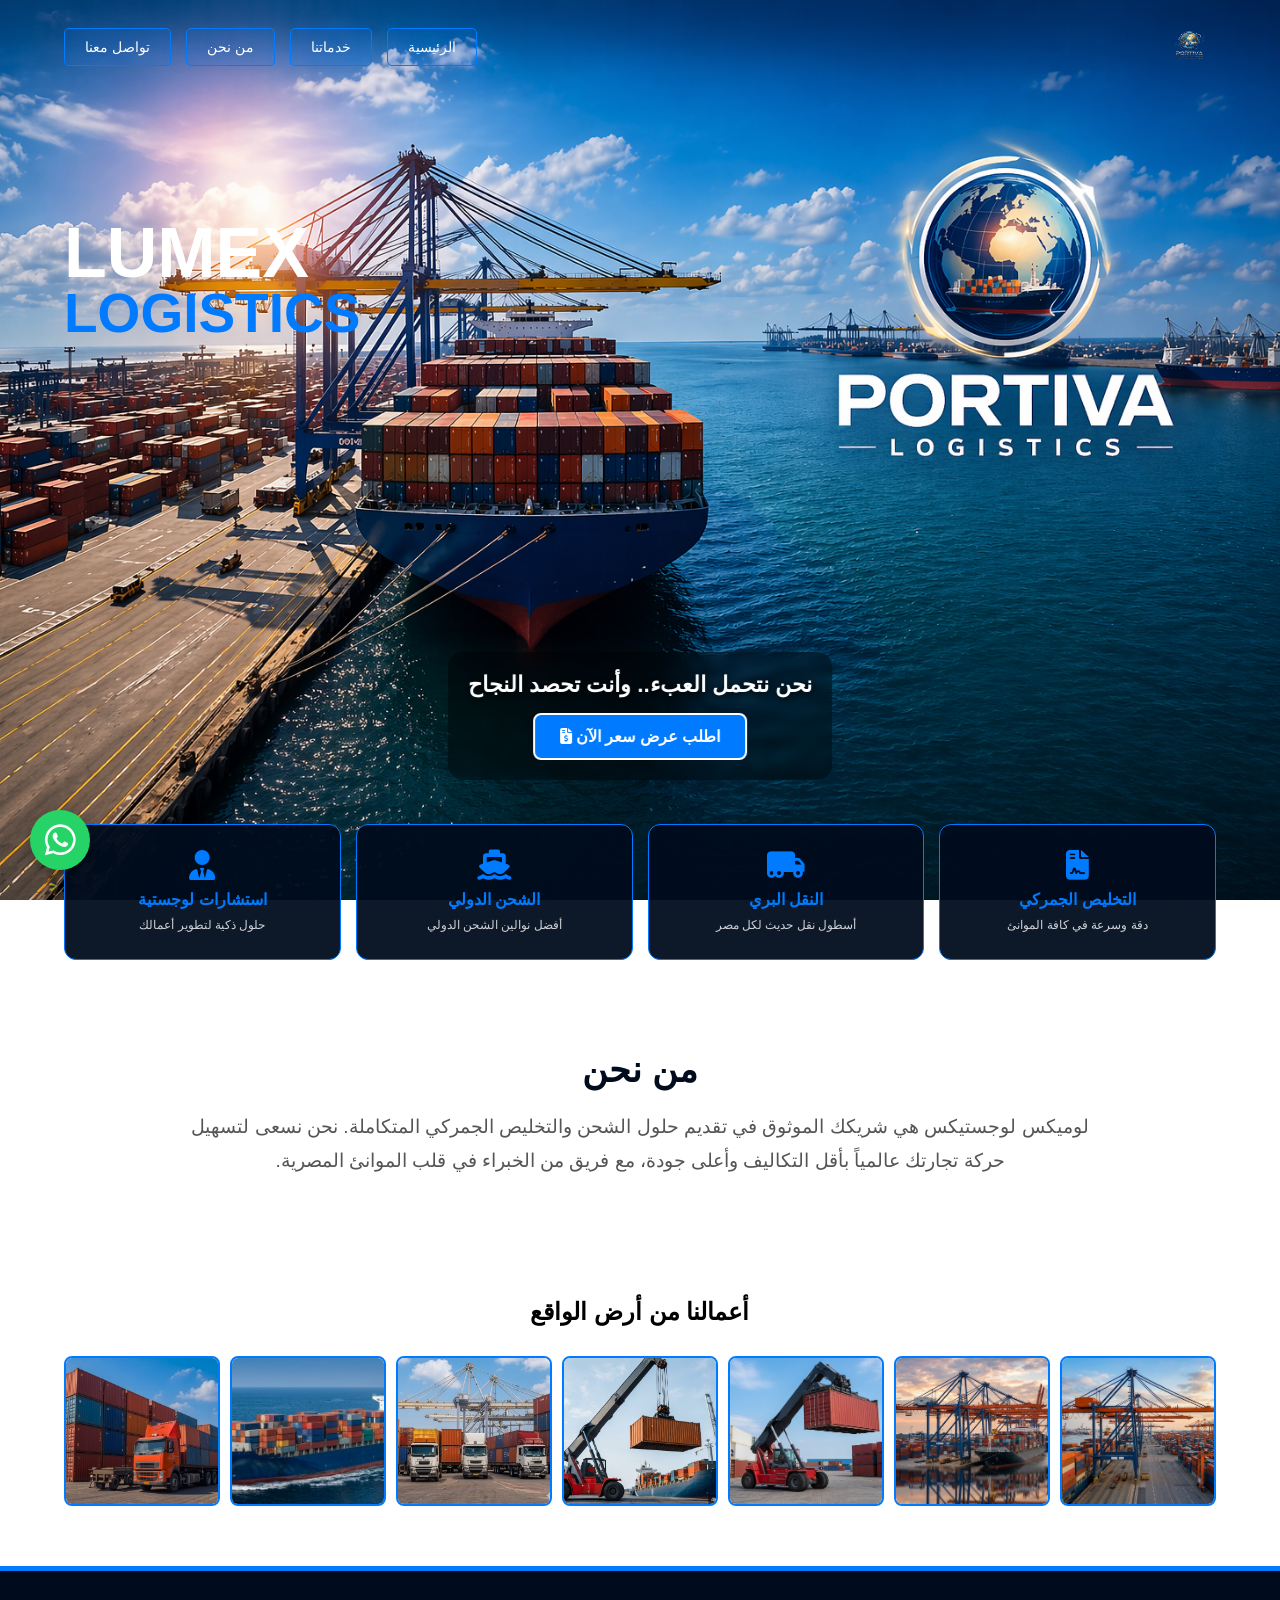
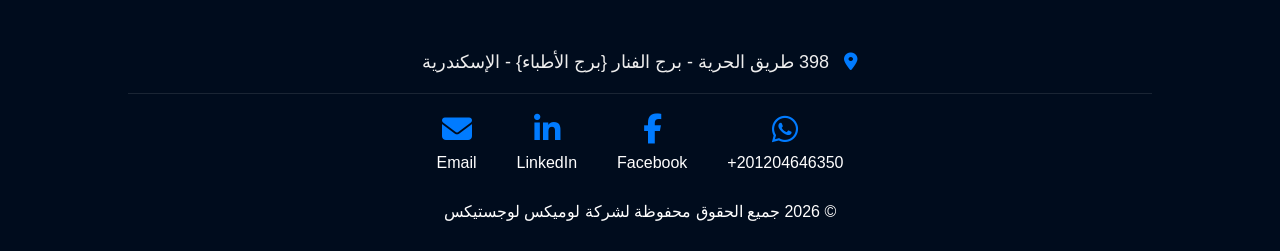
==== commit b1a7a6a5: "Update index.html" ====
--- a/index.html
+++ b/index.html
@@ -3,7 +3,7 @@
 <head>
     <meta charset="UTF-8">
     <meta name="viewport" content="width=device-width, initial-scale=1.0">
-    <title>Lumix Logistics</title>
+    <title>Lumex Logistics</title>
     <link rel="stylesheet" href="https://cdnjs.cloudflare.com/ajax/libs/font-awesome/6.5.1/css/all.min.css">
     <style>
         :root { --blue: #007bff; --dark: #000c1d; }
@@ -93,7 +93,7 @@
     <header>
         <nav>
             <div class="nav-container">
-                <div class="logo"><img src="logo.png" alt="Lumix"></div>
+                <div class="logo"><img src="logo.png" alt="Lumex"></div>
                 <ul class="nav-menu">
                     <li><a href="#" class="nav-link">الرئيسية</a></li>
                     <li><a href="#services" class="nav-link">خدماتنا</a></li>
@@ -106,7 +106,7 @@
 
     <section class="hero">
         <div class="brand-left">
-            <h1>LUMIX</h1>
+            <h1>LUMEX</h1>
             <span>LOGISTICS</span>
         </div>
 
@@ -167,12 +167,12 @@
                 <span>Facebook</span>
             </a>
 
-            <a href="https://www.linkedin.com/in/lumix-logistics-5a1341406/" target="_blank" class="contact-link">
+            <a href="https://www.linkedin.com/in/lumex-logistics-5a1341406/" target="_blank" class="contact-link">
                 <i class="fab fa-linkedin-in"></i>
                 <span>LinkedIn</span>
             </a>
 
-            <a href="mailto:lumixlogistics1@gmail.com" class="contact-link">
+            <a href="mailto:lumexlogistics1@gmail.com" class="contact-link">
                 <i class="fas fa-envelope"></i>
                 <span>Email</span>
             </a>
